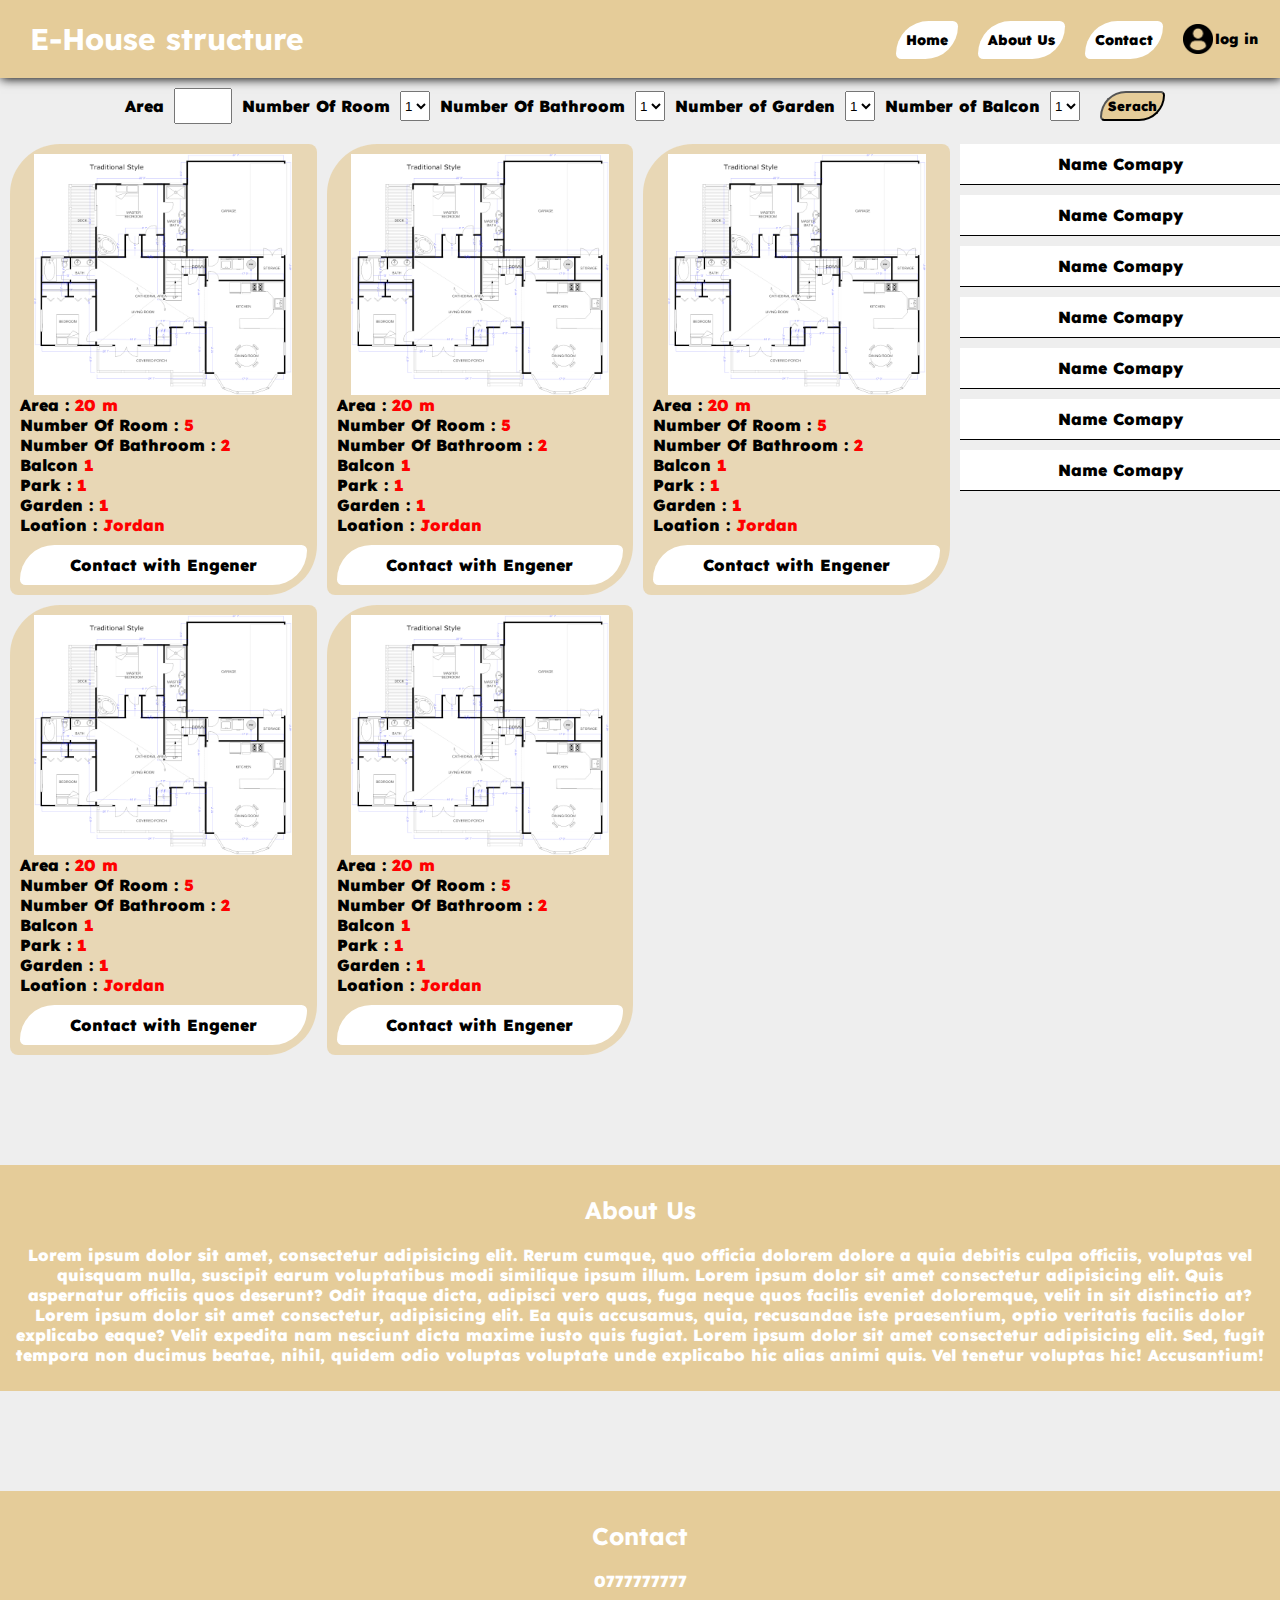
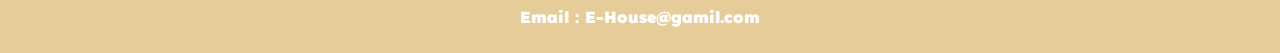
==== index.html @ f3c9897a "Add files via upload" ====
<!DOCTYPE html>
<html lang="en">
<head>
    <meta charset="UTF-8">
    <meta http-equiv="X-UA-Compatible" content="IE=edge">
    <meta name="viewport" content="width=device-width, initial-scale=1.0">

    <link rel="stylesheet" href="style.css">
    <link rel="preconnect" href="https://fonts.googleapis.com">
    <link rel="preconnect" href="https://fonts.gstatic.com" crossorigin>
    <link href="https://fonts.googleapis.com/css2?family=Lexend+Deca:wght@300&display=swap" rel="stylesheet">

    <title>E-House structure</title>
    
</head>
<body>
    

    <nav>
        <h1 class="name-website">E-House structure</h1>

        <ul>
            <li>  <a class="link-list"  href="#home">Home</a>  </li>
            <li> <a class="link-list" href="#about-us">About Us</a> </li>
            <li>  <a class="link-list" href="#contact">Contact</a> </li>
            
            <li>  
            <div class="login">
                <img src="resource/pngwing.com.png" width="30" ><a id="name-login" href="login.html">log in</a> 
            </div>
            </li>
            
        </ul>

    </nav>

    <div class="filter">
        <label class="filter-item" for="box-area">Area</label>
        <input class="filter-item" id="box-area" type="text" id="width" name="width">

        <label class="filter-item" for="number-room">Number Of Room</label>
        <select class="filter-item" id=" number-room">
            <option>1</option>
        </select>
        
        <label class="filter-item" for="number-room">Number Of Bathroom</label>
            <select class="filter-item" id=" number-room">
                <option>1</option>
        </select>

        <label class="filter-item" for="number-room">Number of Garden</label>
        <select class="filter-item" id=" number-room">
            <option>1</option>
    </select>
    <label class="filter-item" for="number-room">Number of Balcon</label>
    <select class="filter-item" id=" number-room">
        <option>1</option>
</select>
        
        <input class="filter-item" type="button"  value="Serach" id="btn-search" name="width">
    </div>

    <div id="home" class="container-item">
        <div class="design">


            <div class="card">

                <img src="resource/a1.png" >
                <div><label>Area :</label><span> 20 m</span></div>
                <div><label>Number Of Room : <span>5</span> </label></div>
                <div><label>Number Of Bathroom : <span>2</span> </label></div>
                <div><label>Balcon <span>1</span> </label></div>
                <div><label>Park : <span> 1</span> </label></div>
                <div><label>Garden : <span>1</span> </label></div>
                <div><label>Loation : <span>Jordan</span> </label></div>
        
                <a href="#">Contact with Engener  </a>
        
        
        
            </div>
            <div class="card">

                <img src="resource/a1.png" >
                <div><label>Area :</label><span> 20 m</span></div>
                <div><label>Number Of Room : <span>5</span> </label></div>
                <div><label>Number Of Bathroom : <span>2</span> </label></div>
                <div><label>Balcon <span>1</span> </label></div>
                <div><label>Park : <span> 1</span> </label></div>
                <div><label>Garden : <span>1</span> </label></div>
                <div><label>Loation : <span>Jordan</span> </label></div>
        
                <a href="#">Contact with Engener  </a>
        
        
        
            </div>
            <div class="card">

                <img src="resource/a1.png" >
                <div><label>Area :</label><span> 20 m</span></div>
                <div><label>Number Of Room : <span>5</span> </label></div>
                <div><label>Number Of Bathroom : <span>2</span> </label></div>
                <div><label>Balcon <span>1</span> </label></div>
                <div><label>Park : <span> 1</span> </label></div>
                <div><label>Garden : <span>1</span> </label></div>
                <div><label>Loation : <span>Jordan</span> </label></div>
        
                <a href="#">Contact with Engener  </a>
        
        
        
            </div>
            <div class="card">

                <img src="resource/a1.png" >
                <div><label>Area :</label><span> 20 m</span></div>
                <div><label>Number Of Room : <span>5</span> </label></div>
                <div><label>Number Of Bathroom : <span>2</span> </label></div>
                <div><label>Balcon <span>1</span> </label></div>
                <div><label>Park : <span> 1</span> </label></div>
                <div><label>Garden : <span>1</span> </label></div>
                <div><label>Loation : <span>Jordan</span> </label></div>
        
                <a href="#">Contact with Engener  </a>
        
        
        
            </div>
            <div class="card">

                <img src="resource/a1.png" >
                <div><label>Area :</label><span> 20 m</span></div>
                <div><label>Number Of Room : <span>5</span> </label></div>
                <div><label>Number Of Bathroom : <span>2</span> </label></div>
                <div><label>Balcon <span>1</span> </label></div>
                <div><label>Park : <span> 1</span> </label></div>
                <div><label>Garden : <span>1</span> </label></div>
                <div><label>Loation : <span>Jordan</span> </label></div>
        
                <a href="#">Contact with Engener  </a>
        
        
        
            </div>

        </div>
        
        <div class="company">

            <a href="#" class="link-company">Name Comapy</a>
            <a href="#" class="link-company">Name Comapy</a>
            <a href="#" class="link-company">Name Comapy</a>
            <a href="#" class="link-company">Name Comapy</a>
            <a href="#" class="link-company">Name Comapy</a>
            <a href="#" class="link-company">Name Comapy</a>
            <a href="#" class="link-company">Name Comapy</a>


        </div>

    </div>


    
<div id="about-us" class="about-us-section">
    <h2>About Us</h2>
    <p>Lorem ipsum dolor sit amet, consectetur adipisicing elit. Rerum cumque, quo officia dolorem dolore a quia debitis culpa officiis, voluptas vel quisquam nulla, suscipit earum voluptatibus modi similique ipsum illum. Lorem ipsum dolor sit amet consectetur adipisicing elit. Quis aspernatur officiis quos deserunt? Odit itaque dicta, adipisci vero quas, fuga neque quos facilis eveniet doloremque, velit in sit distinctio at? Lorem ipsum dolor sit amet consectetur, adipisicing elit. Ea quis accusamus, quia, recusandae iste praesentium, optio veritatis facilis dolor explicabo eaque? Velit expedita nam nesciunt dicta maxime iusto quis fugiat. Lorem ipsum dolor sit amet consectetur adipisicing elit. Sed, fugit tempora non ducimus beatae, nihil, quidem odio voluptas voluptate unde explicabo hic alias animi quis. Vel tenetur voluptas hic! Accusantium!</p>
</div>



<div id="contact" class="contact-section">
    <h2>Contact</h2>

    <div  calss="conication">

        <p>0777777777</p>

        <p>Email : E-House@gamil.com</p>

        

    </div>

 </div>
</body>
</html>
---- style.css ----
:root
{    --background-card:#e5cc99aa;
    --master-color:#e5cc99;
    --text-color-white:#FFF;
    --text-color-black:#000;
    --text-size-head:30px;
    --text-size-list:14px;
    --text-size-head:30px;
    --text-size-list:14px;
    --text-size-name-app:20px;
    --text-color-attribute:#F00;
    --width-image:90%;
    --height-image:90%;
    --width-box:30px;
    --height-box:30px;
    --width-area-box:50px;
    --font-style:Lexend Deca;
}
html
{
    scroll-behavior: smooth;
}
body
{
    padding: 0;
    margin: 0;
    font-family:var(--font-style);
    font-weight: 900;
    background-color: #eee;
}


nav{
    display: flex;
    align-items: center;
    justify-content: space-between;
    padding: 0px 10px;
    box-shadow: black 1px 1px 10px;
    background-color:var(--master-color);

}
nav .name-website
{
    font-size:var(--text-size-head);
    padding-left: 20px;
    color: var(--text-color-white);
}

nav ul{
    display: flex;
    list-style-type: none;
    align-items: center;
}
nav ul li {
    margin: 0px 10px;
    align-items:center;
}
.link-list
{
    text-decoration: none;
    color: black;
    background-color: #fff;
    padding: 10px;
    font-size:var(--text-size-list) ;
    border-radius:50px 8px ;
}
.login 
{
    display:flex;
    align-items: center;
    justify-content: space-between;
    
}
#name-login
{
    color:var(--text-color-black);
    font-size: var(--text-size-list);
    text-decoration: none;
    margin: 2px;
}


.filter
{
    display: flex;
    justify-content:center;
    align-items: center;
    margin-top: 10px;
}
.filter label
{
    margin: 0px 10px 0px 10px;
    color: var(--text-color-black);
}

#box-area
{
    height: var(--height-box);
    width:var(--width-area-box);
    color: var(--text-color-black);
    

}

#btn-search
{
    background-color: var(--master-color);
    height: var(--height-box);
    margin-left: 20px;
    border-radius:50px 8px ;
    font-family:var(--font-style);
    font-weight: 900;
    color: var(--text-color-black);


}
.filter select
{
    width: var(--width-box);
    height: var(--height-box);
    color:var(--text-color-black);
}



.container-item
{
    display: grid;
    grid-template-columns:75% auto;
    margin-top: 10px;
    
}

.design
{
    display: grid ;
    gap: 10px;
    grid-template-columns: auto auto auto ;
    padding: 10px;
}
.company
{
    display: flex;
    flex-flow: column;
   
}



@media only screen and (max-width: 600px) {
    
    .design
    {
        display: grid ;
        gap: 10px;
        grid-template-columns: auto  ;
        padding: 10px;
       
    }
}




.card
{
    background-color:var(--background-card);
    padding: 10px;
    display: inline-flex;
    flex-flow: column;
    border-radius: 50px 8px;
    font-family:var(--font-style);
    
}
.card img{
    align-self: center;
    width:var(--width-image);
    height: var(--height-image);
    
}

.card  span
{
color: var(--text-color-attribute);
}

.card a{
    text-decoration: none;
    background-color: var(--text-color-white);
    text-align: center;
    padding: 10px;
    border-radius: 50px 8px;
    margin-top: 10px;
    color: var(--text-color-black);
}




.link-company
{
    
    text-decoration: none;
    background-color: #fff;
    border-bottom: #000 1px solid;
    padding: 10px;
    text-align: center;
    color: #000;
    font-family:Lexend Deca;
    margin-top: 10px;
}


.about-us-section
{
    text-align: center;
    background-color:var(--master-color);
    padding: 10px;
    margin-top: 100px;
    color: var(--text-color-white)

}


.contact-section
{
    text-align: center;
    background-color:var(--master-color);
    padding: 10px;
    margin-top: 100px;
    color:var(--text-color-white);


}
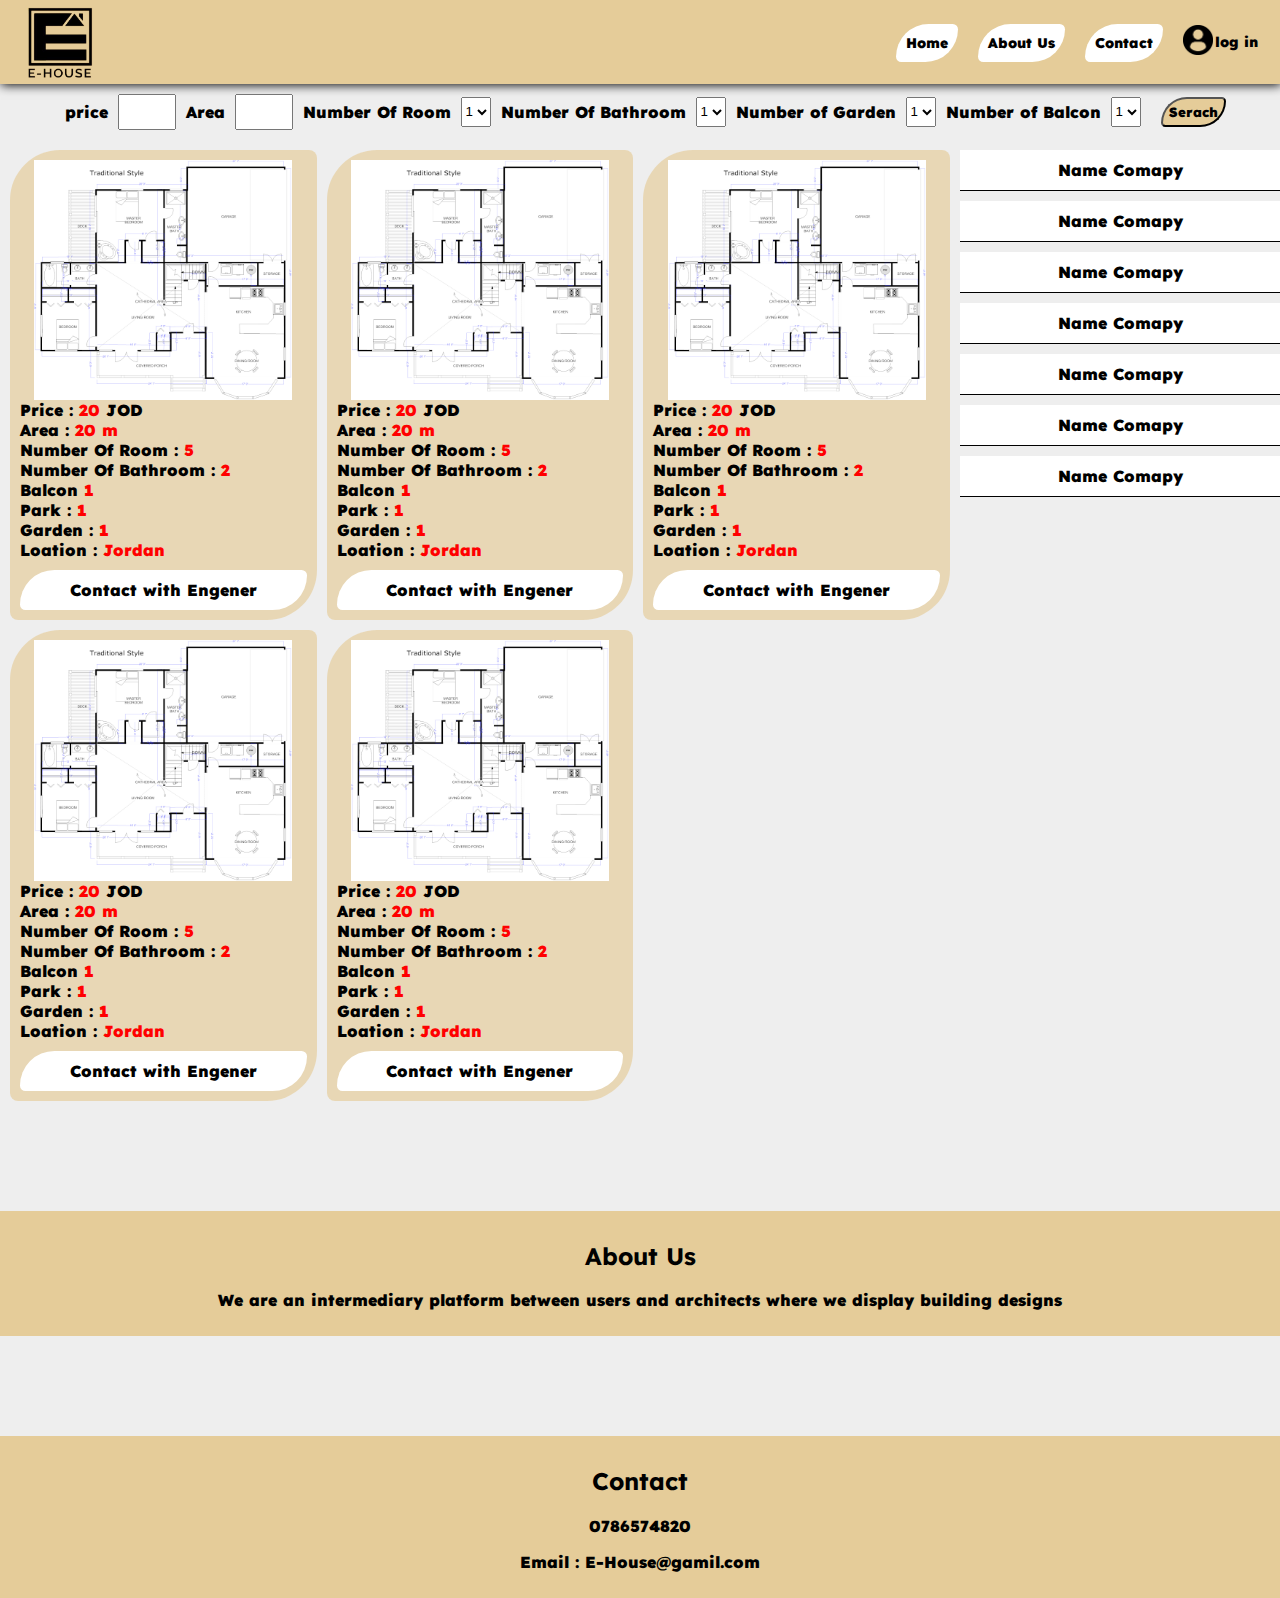
==== commit 9b1e1660: "new files ?" ====
--- a/index.html
+++ b/index.html
@@ -5,7 +5,7 @@
     <meta http-equiv="X-UA-Compatible" content="IE=edge">
     <meta name="viewport" content="width=device-width, initial-scale=1.0">
 
-    <link rel="stylesheet" href="style.css">
+    <link rel="stylesheet" href="styles/index.css">
     <link rel="preconnect" href="https://fonts.googleapis.com">
     <link rel="preconnect" href="https://fonts.gstatic.com" crossorigin>
     <link href="https://fonts.googleapis.com/css2?family=Lexend+Deca:wght@300&display=swap" rel="stylesheet">
@@ -17,16 +17,16 @@
     
 
     <nav>
-        <h1 class="name-website">E-House structure</h1>
-
-        <ul>
+       <img src="resource/logo.png" width="100"/>
+       
+           <ul>
             <li>  <a class="link-list"  href="#home">Home</a>  </li>
             <li> <a class="link-list" href="#about-us">About Us</a> </li>
             <li>  <a class="link-list" href="#contact">Contact</a> </li>
             
             <li>  
             <div class="login">
-                <img src="resource/pngwing.com.png" width="30" ><a id="name-login" href="login.html">log in</a> 
+                <a href="profile.html">  <img src="resource/pngwing.com.png" width="30" ></a><a id="name-login" href="login.html">log in</a> 
             </div>
             </li>
             
@@ -35,6 +35,9 @@
     </nav>
 
     <div class="filter">
+        <label class="filter-item" for="box-area">price</label>
+        <input class="filter-item" id="box-area" type="text" id="width" name="width">
+
         <label class="filter-item" for="box-area">Area</label>
         <input class="filter-item" id="box-area" type="text" id="width" name="width">
 
@@ -67,70 +70,79 @@
             <div class="card">
 
                 <img src="resource/a1.png" >
-                <div><label>Area :</label><span> 20 m</span></div>
-                <div><label>Number Of Room : <span>5</span> </label></div>
-                <div><label>Number Of Bathroom : <span>2</span> </label></div>
-                <div><label>Balcon <span>1</span> </label></div>
-                <div><label>Park : <span> 1</span> </label></div>
-                <div><label>Garden : <span>1</span> </label></div>
-                <div><label>Loation : <span>Jordan</span> </label></div>
-        
-                <a href="#">Contact with Engener  </a>
-        
-        
-        
-            </div>
-            <div class="card">
-
-                <img src="resource/a1.png" >
-                <div><label>Area :</label><span> 20 m</span></div>
-                <div><label>Number Of Room : <span>5</span> </label></div>
-                <div><label>Number Of Bathroom : <span>2</span> </label></div>
-                <div><label>Balcon <span>1</span> </label></div>
-                <div><label>Park : <span> 1</span> </label></div>
-                <div><label>Garden : <span>1</span> </label></div>
-                <div><label>Loation : <span>Jordan</span> </label></div>
-        
-                <a href="#">Contact with Engener  </a>
-        
-        
-        
-            </div>
-            <div class="card">
-
-                <img src="resource/a1.png" >
-                <div><label>Area :</label><span> 20 m</span></div>
-                <div><label>Number Of Room : <span>5</span> </label></div>
-                <div><label>Number Of Bathroom : <span>2</span> </label></div>
-                <div><label>Balcon <span>1</span> </label></div>
-                <div><label>Park : <span> 1</span> </label></div>
-                <div><label>Garden : <span>1</span> </label></div>
-                <div><label>Loation : <span>Jordan</span> </label></div>
-        
-                <a href="#">Contact with Engener  </a>
-        
-        
-        
-            </div>
-            <div class="card">
-
-                <img src="resource/a1.png" >
-                <div><label>Area :</label><span> 20 m</span></div>
-                <div><label>Number Of Room : <span>5</span> </label></div>
-                <div><label>Number Of Bathroom : <span>2</span> </label></div>
-                <div><label>Balcon <span>1</span> </label></div>
-                <div><label>Park : <span> 1</span> </label></div>
-                <div><label>Garden : <span>1</span> </label></div>
-                <div><label>Loation : <span>Jordan</span> </label></div>
-        
-                <a href="#">Contact with Engener  </a>
-        
-        
-        
-            </div>
-            <div class="card">
-
-                <img src="resource/a1.png" >
+                <div><label>Price :</label><span> 20 </span>JOD</div>
+
+                <div><label>Area :</label><span> 20 m</span></div>
+                <div><label>Number Of Room : <span>5</span> </label></div>
+                <div><label>Number Of Bathroom : <span>2</span> </label></div>
+                <div><label>Balcon <span>1</span> </label></div>
+                <div><label>Park : <span> 1</span> </label></div>
+                <div><label>Garden : <span>1</span> </label></div>
+                <div><label>Loation : <span>Jordan</span> </label></div>
+        
+                <a href="#">Contact with Engener  </a>
+        
+        
+        
+            </div>
+            <div class="card">
+
+                <img src="resource/a1.png" >
+                <div><label>Price :</label><span> 20 </span>JOD</div>
+                <div><label>Area :</label><span> 20 m</span></div>
+                <div><label>Number Of Room : <span>5</span> </label></div>
+                <div><label>Number Of Bathroom : <span>2</span> </label></div>
+                <div><label>Balcon <span>1</span> </label></div>
+                <div><label>Park : <span> 1</span> </label></div>
+                <div><label>Garden : <span>1</span> </label></div>
+                <div><label>Loation : <span>Jordan</span> </label></div>
+        
+                <a href="#">Contact with Engener  </a>
+        
+        
+        
+            </div>
+            <div class="card">
+
+                <img src="resource/a1.png" >     
+                <div><label>Price :</label><span> 20 </span>JOD</div>
+
+                <div><label>Area :</label><span> 20 m</span></div>
+                <div><label>Number Of Room : <span>5</span> </label></div>
+                <div><label>Number Of Bathroom : <span>2</span> </label></div>
+                <div><label>Balcon <span>1</span> </label></div>
+                <div><label>Park : <span> 1</span> </label></div>
+                <div><label>Garden : <span>1</span> </label></div>
+                <div><label>Loation : <span>Jordan</span> </label></div>
+        
+                <a href="#">Contact with Engener  </a>
+        
+        
+        
+            </div>
+            <div class="card">
+
+                <img src="resource/a1.png" >
+                <div><label>Price :</label><span> 20 </span>JOD</div>
+
+                <div><label>Area :</label><span> 20 m</span></div>
+                <div><label>Number Of Room : <span>5</span> </label></div>
+                <div><label>Number Of Bathroom : <span>2</span> </label></div>
+                <div><label>Balcon <span>1</span> </label></div>
+                <div><label>Park : <span> 1</span> </label></div>
+                <div><label>Garden : <span>1</span> </label></div>
+                <div><label>Loation : <span>Jordan</span> </label></div>
+        
+                <a href="#">Contact with Engener  </a>
+        
+        
+        
+            </div>
+            <div class="card">
+
+                <img src="resource/a1.png" >
+                <div><label>Price :</label><span> 20 </span>JOD</div>
+
                 <div><label>Area :</label><span> 20 m</span></div>
                 <div><label>Number Of Room : <span>5</span> </label></div>
                 <div><label>Number Of Bathroom : <span>2</span> </label></div>
@@ -166,7 +178,7 @@
     
 <div id="about-us" class="about-us-section">
     <h2>About Us</h2>
-    <p>Lorem ipsum dolor sit amet, consectetur adipisicing elit. Rerum cumque, quo officia dolorem dolore a quia debitis culpa officiis, voluptas vel quisquam nulla, suscipit earum voluptatibus modi similique ipsum illum. Lorem ipsum dolor sit amet consectetur adipisicing elit. Quis aspernatur officiis quos deserunt? Odit itaque dicta, adipisci vero quas, fuga neque quos facilis eveniet doloremque, velit in sit distinctio at? Lorem ipsum dolor sit amet consectetur, adipisicing elit. Ea quis accusamus, quia, recusandae iste praesentium, optio veritatis facilis dolor explicabo eaque? Velit expedita nam nesciunt dicta maxime iusto quis fugiat. Lorem ipsum dolor sit amet consectetur adipisicing elit. Sed, fugit tempora non ducimus beatae, nihil, quidem odio voluptas voluptate unde explicabo hic alias animi quis. Vel tenetur voluptas hic! Accusantium!</p>
+    <p>We are an intermediary platform between users and architects where we display building designs</p>
 </div>
 
 
@@ -176,7 +188,7 @@
 
     <div  calss="conication">
 
-        <p>0777777777</p>
+        <p>0786574820</p>
 
         <p>Email : E-House@gamil.com</p>
 
--- a/styles/index.css
+++ b/styles/index.css
@@ -0,0 +1,235 @@
+:root
+{    --background-card:#e5cc99aa;
+    --master-color:#e5cc99;
+    --background-button:#FFF;
+    --text-color-white:#000;
+    --text-color-black:#000;
+    --text-size-head:30px;
+    --text-size-list:14px;
+    --text-size-head:30px;
+    --text-size-list:14px;
+    --text-size-name-app:20px;
+    --text-color-attribute:#F00;
+    --width-image:90%;
+    --height-image:90%;
+    --width-box:30px;
+    --height-box:30px;
+    --width-area-box:50px;
+    --font-style:Lexend Deca;
+}
+html
+{
+    scroll-behavior: smooth;
+}
+body
+{
+    padding: 0;
+    margin: 0;
+    font-family:var(--font-style);
+    font-weight: 900;
+    background-color: #eee;
+}
+
+
+nav{
+    display: flex;
+    align-items: center;
+    justify-content: space-between;
+    padding: 0px 10px;
+    box-shadow: black 1px 1px 10px;
+    background-color:var(--master-color);
+
+}
+nav .name-website
+{
+    font-size:var(--text-size-head);
+    padding-left: 20px;
+    color: var(--text-color-white);
+}
+
+nav ul{
+    display: flex;
+    list-style-type: none;
+    align-items: center;
+}
+nav ul li {
+    margin: 0px 10px;
+    align-items:center;
+}
+.link-list
+{
+    text-decoration: none;
+    color: black;
+    background-color: #fff;
+    padding: 10px;
+    font-size:var(--text-size-list) ;
+    border-radius:50px 8px ;
+}
+.login 
+{
+    display:flex;
+    align-items: center;
+    justify-content: space-between;
+    
+}
+#name-login
+{
+    color:var(--text-color-black);
+    font-size: var(--text-size-list);
+    text-decoration: none;
+    margin: 2px;
+}
+
+
+.filter
+{
+    display: flex;
+    justify-content:center;
+    align-items: center;
+    margin-top: 10px;
+}
+.filter label
+{
+    margin: 0px 10px 0px 10px;
+    color: var(--text-color-black);
+}
+
+#box-area
+{
+    height: var(--height-box);
+    width:var(--width-area-box);
+    color: var(--text-color-black);
+    
+
+}
+
+#btn-search
+{
+    background-color: var(--master-color);
+    height: var(--height-box);
+    margin-left: 20px;
+    border-radius:50px 8px ;
+    font-family:var(--font-style);
+    font-weight: 900;
+    color: var(--text-color-black);
+
+
+}
+.filter select
+{
+    width: var(--width-box);
+    height: var(--height-box);
+    color:var(--text-color-black);
+}
+
+
+
+.container-item
+{
+    display: grid;
+    grid-template-columns:75% auto;
+    margin-top: 10px;
+    
+}
+
+.design
+{
+    display: grid ;
+    gap: 10px;
+    grid-template-columns: auto auto auto ;
+    padding: 10px;
+}
+.company
+{
+    display: flex;
+    flex-flow: column;
+   
+}
+
+
+
+@media only screen and (max-width: 600px) {
+    
+    .design
+    {
+        display: grid ;
+        gap: 10px;
+        grid-template-columns: auto  ;
+        padding: 10px;
+       
+    }
+}
+
+
+
+
+.card
+{
+    background-color:var(--background-card);
+    padding: 10px;
+    display: inline-flex;
+    flex-flow: column;
+    border-radius: 50px 8px;
+    font-family:var(--font-style);
+    
+}
+.card img{
+    align-self: center;
+    width:var(--width-image);
+    height: var(--height-image);
+    
+}
+
+.card  span
+{
+color: var(--text-color-attribute);
+}
+
+.card a{
+    text-decoration: none;
+    background-color: var(--background-button);
+    text-align: center;
+    padding: 10px;
+    border-radius: 50px 8px;
+    margin-top: 10px;
+    color: var(--text-color-black);
+}
+
+
+
+
+.link-company
+{
+    
+    text-decoration: none;
+    background-color: #fff;
+    border-bottom: #000 1px solid;
+    padding: 10px;
+    text-align: center;
+    color: #000;
+    font-family:Lexend Deca;
+    margin-top: 10px;
+}
+
+
+.about-us-section
+{
+    text-align: center;
+    background-color:var(--master-color);
+    padding: 10px;
+    margin-top: 100px;
+    color: var(--text-color-white)
+
+}
+
+
+.contact-section
+{
+    text-align: center;
+    background-color:var(--master-color);
+    padding: 10px;
+    margin-top: 100px;
+    color:var(--text-color-white);
+
+
+}